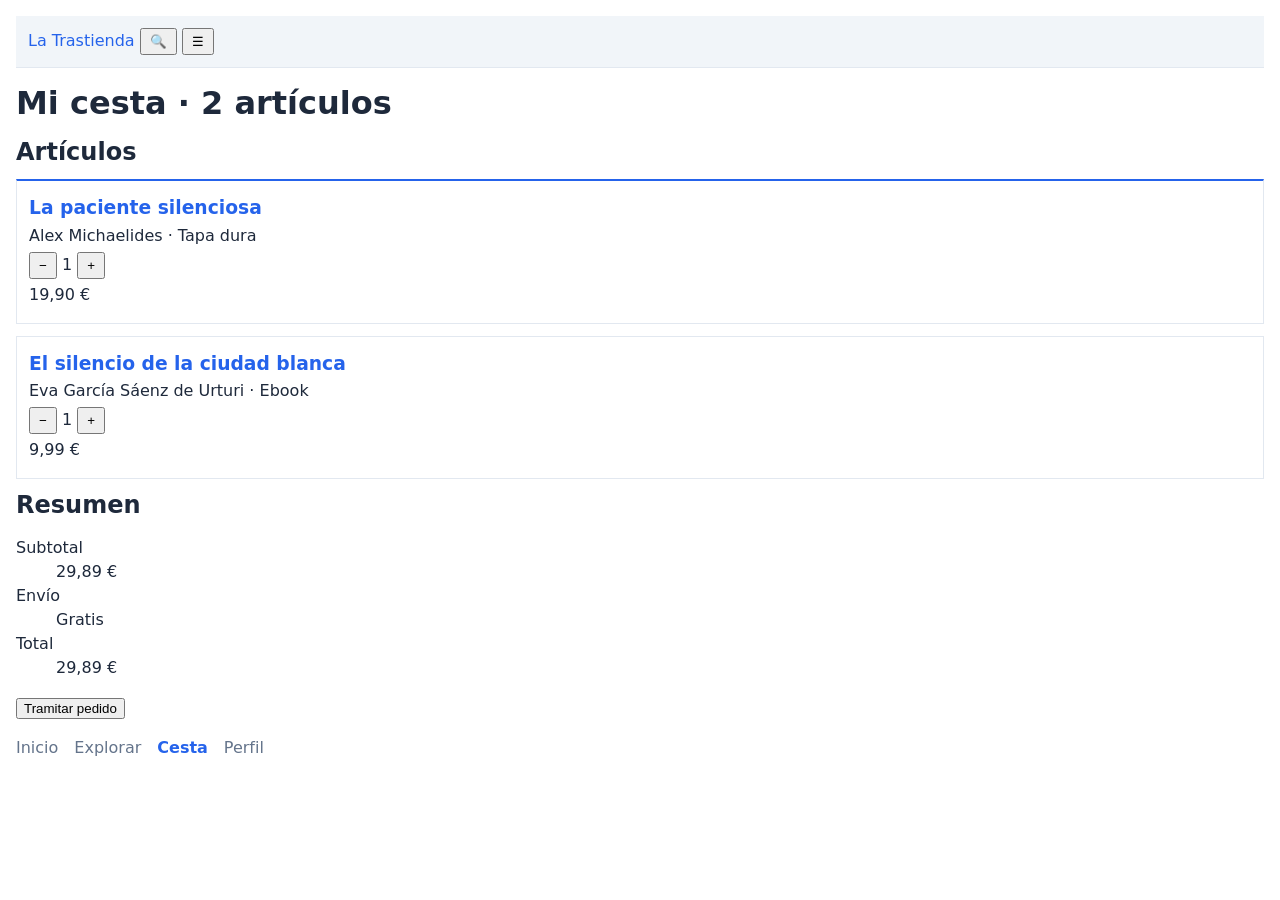
==== carrito.html @ 8470d0fb "Estructura HTML y selectores CSS - La Trastienda" ====
<!DOCTYPE html>
<html lang="es">
<head>
  <meta charset="UTF-8">
  <meta name="viewport" content="width=device-width, initial-scale=1.0">
  <title>Mi cesta - La Trastienda</title>
  <link rel="stylesheet" href="css/estilos.css">
</head>
<body>

  <header>
    <a href="index.html">La Trastienda</a>
    <button type="button" aria-label="Buscar">🔍</button>
    <button type="button" aria-label="Abrir menú">☰</button>
  </header>

  <main>
    <h1>Mi cesta · 2 artículos</h1>

    <section>
      <h2>Artículos</h2>

      <article class="card">
        <h3><a href="detalle.html">La paciente silenciosa</a></h3>
        <p>Alex Michaelides · Tapa dura</p>
        <div>
          <button type="button" aria-label="Quitar un ejemplar de La paciente silenciosa">−</button>
          <span>1</span>
          <button type="button" aria-label="Añadir un ejemplar de La paciente silenciosa">+</button>
        </div>
        <p>19,90 €</p>
      </article>

      <article class="card">
        <h3><a href="detalle.html">El silencio de la ciudad blanca</a></h3>
        <p>Eva García Sáenz de Urturi · Ebook</p>
        <div>
          <button type="button" aria-label="Quitar un ejemplar de El silencio de la ciudad blanca">−</button>
          <span>1</span>
          <button type="button" aria-label="Añadir un ejemplar de El silencio de la ciudad blanca">+</button>
        </div>
        <p>9,99 €</p>
      </article>
    </section>

    <section>
      <h2>Resumen</h2>
      <dl>
        <dt>Subtotal</dt>
        <dd>29,89 €</dd>
        <dt>Envío</dt>
        <dd>Gratis</dd>
        <dt>Total</dt>
        <dd>29,89 €</dd>
      </dl>
      <button type="button">Tramitar pedido</button>
    </section>
  </main>

  <nav aria-label="Secciones de la app">
    <ul>
      <li><a href="index.html">Inicio</a></li>
      <li><a href="explorar.html">Explorar</a></li>
      <li><a href="carrito.html" aria-current="page">Cesta</a></li>
      <li><a href="perfil.html">Perfil</a></li>
    </ul>
  </nav>

</body>
</html>
---- css/estilos.css ----
body {
  font-family: system-ui, sans-serif;
  color: #1e293b;
  line-height: 1.5;
  margin: 0;
  padding: 16px;
}

header {
  background-color: #f1f5f9;
  padding: 12px;
  border-bottom: 1px solid #e2e8f0;
}

a {
  color: #2563eb;
  text-decoration: none;
}

h1, h2, h3 {
  line-height: 1.2;
}

:where(h1, h2, h3) {
  margin-block: 0.5em;
}

/* Tarjetas */
.card {
  background-color: #ffffff;
  border: 1px solid #e2e8f0;
  padding: 12px;
  margin-bottom: 12px;
}

.card :is(h2, h3, p) {
  margin: 4px 0;
}

/* Primera tarjeta tras el título */
h2 + .card {
  border-top: 2px solid #2563eb;
}

/* Badges y selector de padre */
.badge {
  background-color: #dbeafe;
  color: #1e40af;
  padding: 2px 6px;
  font-size: 12px;
}

.badge:empty {
  display: none;
}

article:has(.badge:not(:empty)) {
  border-color: #2563eb;
}

/* Botones */
button[type="button"] {
  cursor: pointer;
}

button[aria-label] {
  padding: 4px 8px;
}

/* Barra inferior de navegación */
nav > ul {
  list-style: none;
  padding: 0;
  display: flex;
  gap: 16px;
}

nav a {
  color: #64748b;
}

nav a[aria-current="page"] {
  color: #2563eb;
  font-weight: 700;
}

nav a:not([aria-current="page"]) {
  color: #64748b;
}

nav a:hover {
  color: #1e293b;
}

nav a:focus-visible {
  outline: 2px solid #2563eb;
  outline-offset: 2px;
}
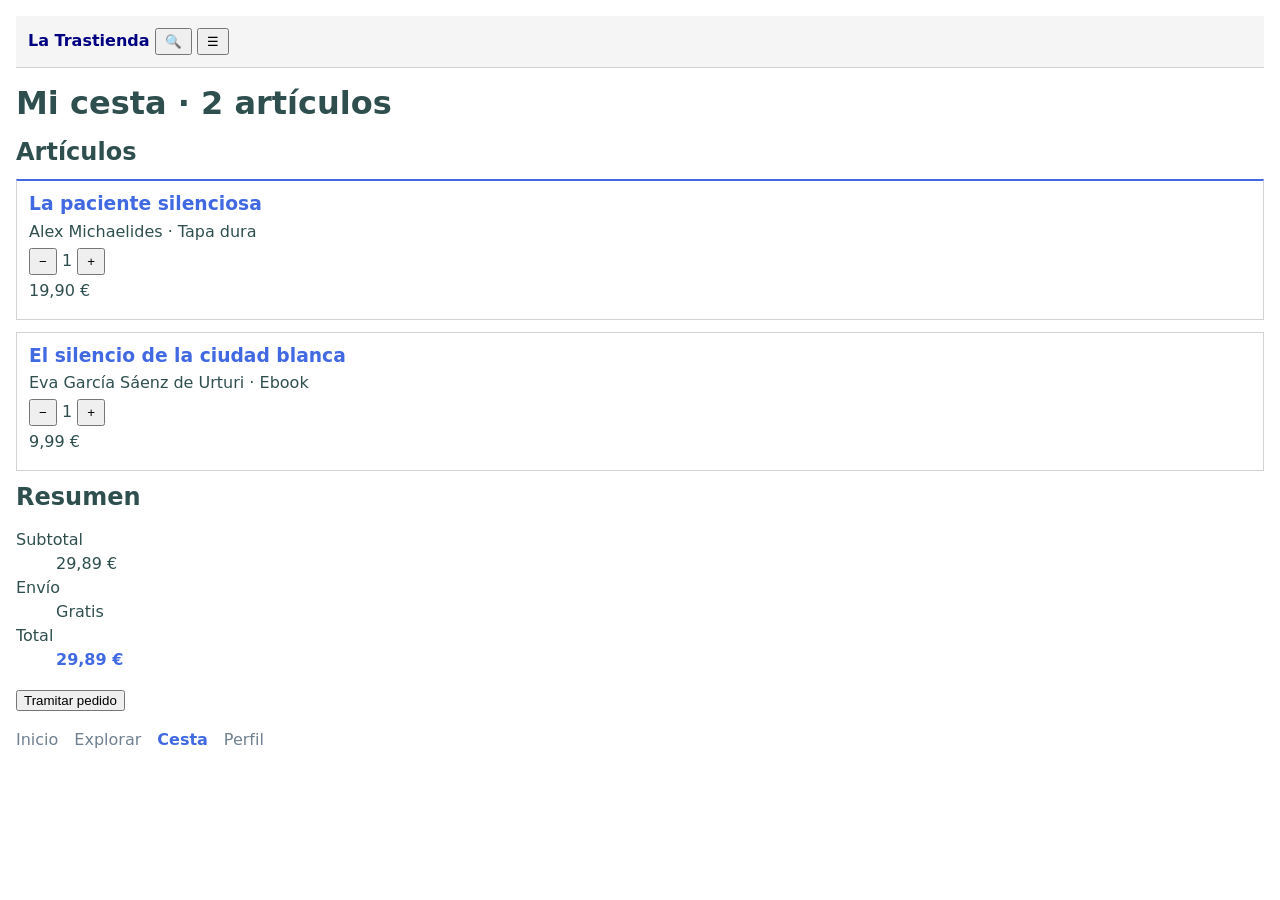
==== commit 9e5a6325: "Cascada, especificidad, herencia y capas @layer" ====
--- a/carrito.html
+++ b/carrito.html
@@ -51,7 +51,7 @@
         <dt>Envío</dt>
         <dd>Gratis</dd>
         <dt>Total</dt>
-        <dd>29,89 €</dd>
+        <dd class="text-primary">29,89 €</dd>
       </dl>
       <button type="button">Tramitar pedido</button>
     </section>
--- a/css/estilos.css
+++ b/css/estilos.css
@@ -1,98 +1,114 @@
-body {
-  font-family: system-ui, sans-serif;
-  color: #1e293b;
-  line-height: 1.5;
-  margin: 0;
-  padding: 16px;
+@layer base, components, utilities;
+
+@layer base {
+  body {
+    font-family: system-ui, sans-serif;
+    color: darkslategray;
+    line-height: 1.5;
+    margin: 0;
+    padding: 16px;
+  }
+
+  :where(h1, h2, h3) {
+    line-height: 1.2;
+    margin-block: 0.5em;
+  }
+
+  a {
+    color: royalblue;
+    text-decoration: none;
+  }
+
+  header {
+    background-color: whitesmoke;
+    color: navy;
+    padding: 12px;
+    border-bottom: 1px solid lightgray;
+  }
+
+  header a {
+    color: inherit;
+    font-weight: bold;
+  }
+
+  button[type="button"] {
+    cursor: pointer;
+  }
 }
 
-header {
-  background-color: #f1f5f9;
-  padding: 12px;
-  border-bottom: 1px solid #e2e8f0;
+@layer components {
+  .card {
+    background-color: white;
+    border: 1px solid lightgray;
+    padding: 12px;
+    margin-bottom: 12px;
+  }
+
+  .card h3 {
+    margin: initial;
+  }
+
+  .card :is(h2, p) {
+    margin: 4px 0;
+  }
+
+  h2 + .card {
+    border-top: 2px solid royalblue;
+  }
+
+  .badge {
+    background-color: lightblue;
+    color: darkblue;
+    padding: 2px 6px;
+    font-size: 12px;
+  }
+
+  .badge:empty {
+    display: none;
+  }
+
+  article:has(.badge:not(:empty)) {
+    border-color: royalblue;
+  }
+
+  button[aria-label] {
+    font: revert;
+    padding: 4px 8px;
+  }
+
+  nav > ul {
+    list-style: none;
+    padding: 0;
+    display: flex;
+    gap: 16px;
+  }
+
+  nav a {
+    color: slategray;
+  }
+
+  nav a:not([aria-current="page"]) {
+    color: slategray;
+  }
+
+  nav a[aria-current="page"] {
+    color: royalblue;
+    font-weight: 700;
+  }
+
+  nav a:hover {
+    color: darkslategray;
+  }
+
+  nav a:focus-visible {
+    outline: 2px solid royalblue;
+    outline-offset: 2px;
+  }
 }
 
-a {
-  color: #2563eb;
-  text-decoration: none;
+@layer utilities {
+  .text-primary {
+    color: royalblue;
+    font-weight: bold;
+  }
 }
-
-h1, h2, h3 {
-  line-height: 1.2;
-}
-
-:where(h1, h2, h3) {
-  margin-block: 0.5em;
-}
-
-/* Tarjetas */
-.card {
-  background-color: #ffffff;
-  border: 1px solid #e2e8f0;
-  padding: 12px;
-  margin-bottom: 12px;
-}
-
-.card :is(h2, h3, p) {
-  margin: 4px 0;
-}
-
-/* Primera tarjeta tras el título */
-h2 + .card {
-  border-top: 2px solid #2563eb;
-}
-
-/* Badges y selector de padre */
-.badge {
-  background-color: #dbeafe;
-  color: #1e40af;
-  padding: 2px 6px;
-  font-size: 12px;
-}
-
-.badge:empty {
-  display: none;
-}
-
-article:has(.badge:not(:empty)) {
-  border-color: #2563eb;
-}
-
-/* Botones */
-button[type="button"] {
-  cursor: pointer;
-}
-
-button[aria-label] {
-  padding: 4px 8px;
-}
-
-/* Barra inferior de navegación */
-nav > ul {
-  list-style: none;
-  padding: 0;
-  display: flex;
-  gap: 16px;
-}
-
-nav a {
-  color: #64748b;
-}
-
-nav a[aria-current="page"] {
-  color: #2563eb;
-  font-weight: 700;
-}
-
-nav a:not([aria-current="page"]) {
-  color: #64748b;
-}
-
-nav a:hover {
-  color: #1e293b;
-}
-
-nav a:focus-visible {
-  outline: 2px solid #2563eb;
-  outline-offset: 2px;
-}
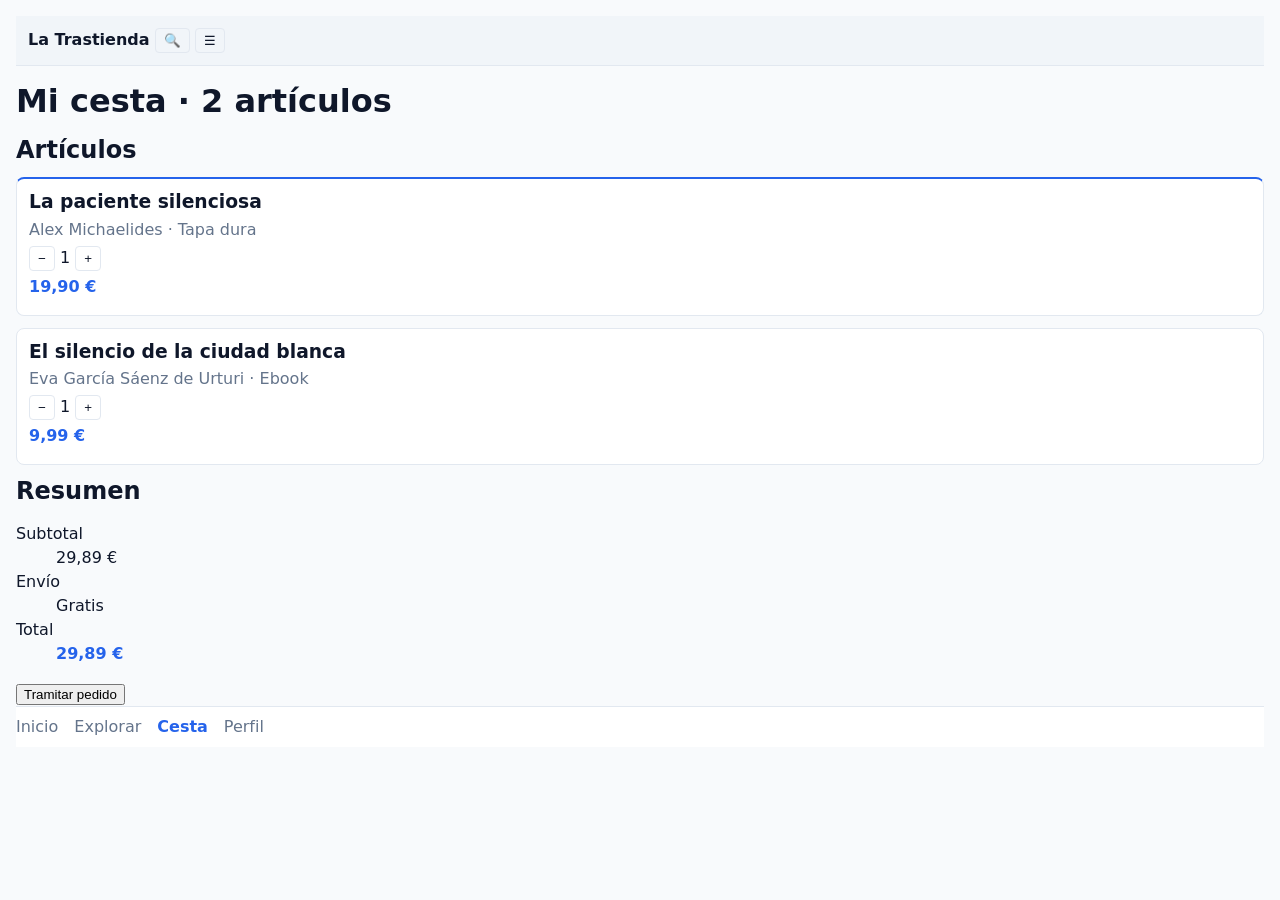
==== commit 5a30cb4b: "Variables CSS, color oklch y anidamiento nativo" ====
--- a/carrito.html
+++ b/carrito.html
@@ -21,25 +21,25 @@
       <h2>Artículos</h2>
 
       <article class="card">
-        <h3><a href="detalle.html">La paciente silenciosa</a></h3>
-        <p>Alex Michaelides · Tapa dura</p>
+        <h3 class="card-title"><a href="detalle.html">La paciente silenciosa</a></h3>
+        <p class="card-author">Alex Michaelides · Tapa dura</p>
         <div>
           <button type="button" aria-label="Quitar un ejemplar de La paciente silenciosa">−</button>
           <span>1</span>
           <button type="button" aria-label="Añadir un ejemplar de La paciente silenciosa">+</button>
         </div>
-        <p>19,90 €</p>
+        <p class="card-price">19,90 €</p>
       </article>
 
       <article class="card">
-        <h3><a href="detalle.html">El silencio de la ciudad blanca</a></h3>
-        <p>Eva García Sáenz de Urturi · Ebook</p>
+        <h3 class="card-title"><a href="detalle.html">El silencio de la ciudad blanca</a></h3>
+        <p class="card-author">Eva García Sáenz de Urturi · Ebook</p>
         <div>
           <button type="button" aria-label="Quitar un ejemplar de El silencio de la ciudad blanca">−</button>
           <span>1</span>
           <button type="button" aria-label="Añadir un ejemplar de El silencio de la ciudad blanca">+</button>
         </div>
-        <p>9,99 €</p>
+        <p class="card-price">9,99 €</p>
       </article>
     </section>
 
--- a/css/estilos.css
+++ b/css/estilos.css
@@ -1,9 +1,48 @@
+:root {
+  /* Primario */
+  --color-primary-50: #eff6ff;
+  --color-primary-100: #dbeafe;
+  --color-primary-200: #bfdbfe;
+  --color-primary-300: #93c5fd;
+  --color-primary-400: #60a5fa;
+  --color-primary-500: #2563eb;
+  --color-primary-600: #1d4ed8;
+  --color-primary-700: #1d40af;
+  --color-primary-800: #1e3a8a;
+  --color-primary-900: #172554;
+
+  /* Neutros */
+  --color-neutral-50: #f8fafc;
+  --color-neutral-100: #f1f5f9;
+  --color-neutral-200: #e2e8f0;
+  --color-neutral-300: #cbd5e1;
+  --color-neutral-400: #94a3b8;
+  --color-neutral-500: #64748b;
+  --color-neutral-600: #475569;
+  --color-neutral-700: #334155;
+  --color-neutral-800: #1e293b;
+  --color-neutral-900: #0f172a;
+
+  /* Semánticas */
+  --bg-page: var(--color-neutral-50);
+  --bg-card: white;
+  --text-main: var(--color-neutral-900);
+  --text-muted: var(--color-neutral-500);
+  --border-subtle: var(--color-neutral-200);
+  --brand: var(--color-primary-500);
+  --brand-hover: var(--color-primary-600);
+
+  /* Color moderno en OKLCH */
+  --color-accent-oklch: oklch(0.55 0.22 260);
+}
+
 @layer base, components, utilities;
 
 @layer base {
   body {
     font-family: system-ui, sans-serif;
-    color: darkslategray;
+    background-color: var(--bg-page);
+    color: var(--text-main);
     line-height: 1.5;
     margin: 0;
     padding: 16px;
@@ -15,20 +54,20 @@
   }
 
   a {
-    color: royalblue;
+    color: var(--brand);
     text-decoration: none;
   }
 
   header {
-    background-color: whitesmoke;
-    color: navy;
+    background-color: var(--color-neutral-100);
+    color: var(--text-main);
     padding: 12px;
-    border-bottom: 1px solid lightgray;
-  }
-
-  header a {
-    color: inherit;
-    font-weight: bold;
+    border-bottom: 1px solid var(--border-subtle);
+
+    a {
+      color: inherit;
+      font-weight: bold;
+    }
   }
 
   button[type="button"] {
@@ -37,78 +76,125 @@
 }
 
 @layer components {
-  .card {
-    background-color: white;
-    border: 1px solid lightgray;
+  article.card {
+    background-color: var(--bg-card);
+    border: 1px solid var(--border-subtle);
+    border-radius: 8px;
     padding: 12px;
     margin-bottom: 12px;
-  }
-
-  .card h3 {
-    margin: initial;
-  }
-
-  .card :is(h2, p) {
-    margin: 4px 0;
+
+    &:hover {
+      border-color: var(--brand);
+    }
+
+    .card-title {
+      margin: initial;
+      color: var(--text-main);
+
+      a {
+        color: inherit;
+      }
+    }
+
+    .card-author {
+      margin: 4px 0;
+      color: var(--text-muted);
+    }
+
+    .card-price {
+      margin: 4px 0;
+      font-weight: 700;
+      color: var(--brand);
+    }
+
+    button:not([aria-label]) {
+      background-color: var(--brand);
+      color: white;
+      border: none;
+      border-radius: 6px;
+      padding: 6px 12px;
+      margin-top: 6px;
+
+      &:hover {
+        background-color: var(--brand-hover);
+      }
+    }
   }
 
   h2 + .card {
-    border-top: 2px solid royalblue;
+    border-top: 2px solid var(--brand);
   }
 
   .badge {
-    background-color: lightblue;
-    color: darkblue;
-    padding: 2px 6px;
+    --badge-bg: var(--color-primary-100);
+    --badge-color: var(--color-primary-700);
+    background-color: var(--badge-bg);
+    color: var(--badge-color);
+    padding: 2px 8px;
+    border-radius: 4px;
     font-size: 12px;
-  }
-
-  .badge:empty {
-    display: none;
+    font-weight: 600;
+
+    &:empty {
+      display: none;
+    }
+  }
+
+  .badge--novedad {
+    --badge-bg: var(--color-accent-oklch);
+    --badge-color: white;
   }
 
   article:has(.badge:not(:empty)) {
-    border-color: royalblue;
+    border-color: var(--color-accent-oklch);
   }
 
   button[aria-label] {
     font: revert;
     padding: 4px 8px;
-  }
-
-  nav > ul {
-    list-style: none;
-    padding: 0;
-    display: flex;
-    gap: 16px;
-  }
-
-  nav a {
-    color: slategray;
-  }
-
-  nav a:not([aria-current="page"]) {
-    color: slategray;
-  }
-
-  nav a[aria-current="page"] {
-    color: royalblue;
-    font-weight: 700;
-  }
-
-  nav a:hover {
-    color: darkslategray;
-  }
-
-  nav a:focus-visible {
-    outline: 2px solid royalblue;
-    outline-offset: 2px;
+    background-color: transparent;
+    color: var(--text-main);
+    border: 1px solid var(--border-subtle);
+    border-radius: 4px;
+  }
+
+  nav {
+    background-color: var(--bg-card);
+    border-top: 1px solid var(--border-subtle);
+    padding: 8px 0;
+
+    > ul {
+      list-style: none;
+      padding: 0;
+      margin: 0;
+      display: flex;
+      gap: 16px;
+    }
+
+    a {
+      color: var(--text-muted);
+      text-decoration: none;
+
+      &[aria-current="page"] {
+        color: var(--brand);
+        font-weight: 700;
+      }
+
+      &:hover {
+        color: var(--text-main);
+      }
+
+      &:focus-visible {
+        outline: 2px solid var(--brand);
+        outline-offset: 2px;
+      }
+    }
   }
 }
 
 @layer utilities {
   .text-primary {
-    color: royalblue;
+    color: var(--brand);
     font-weight: bold;
   }
 }
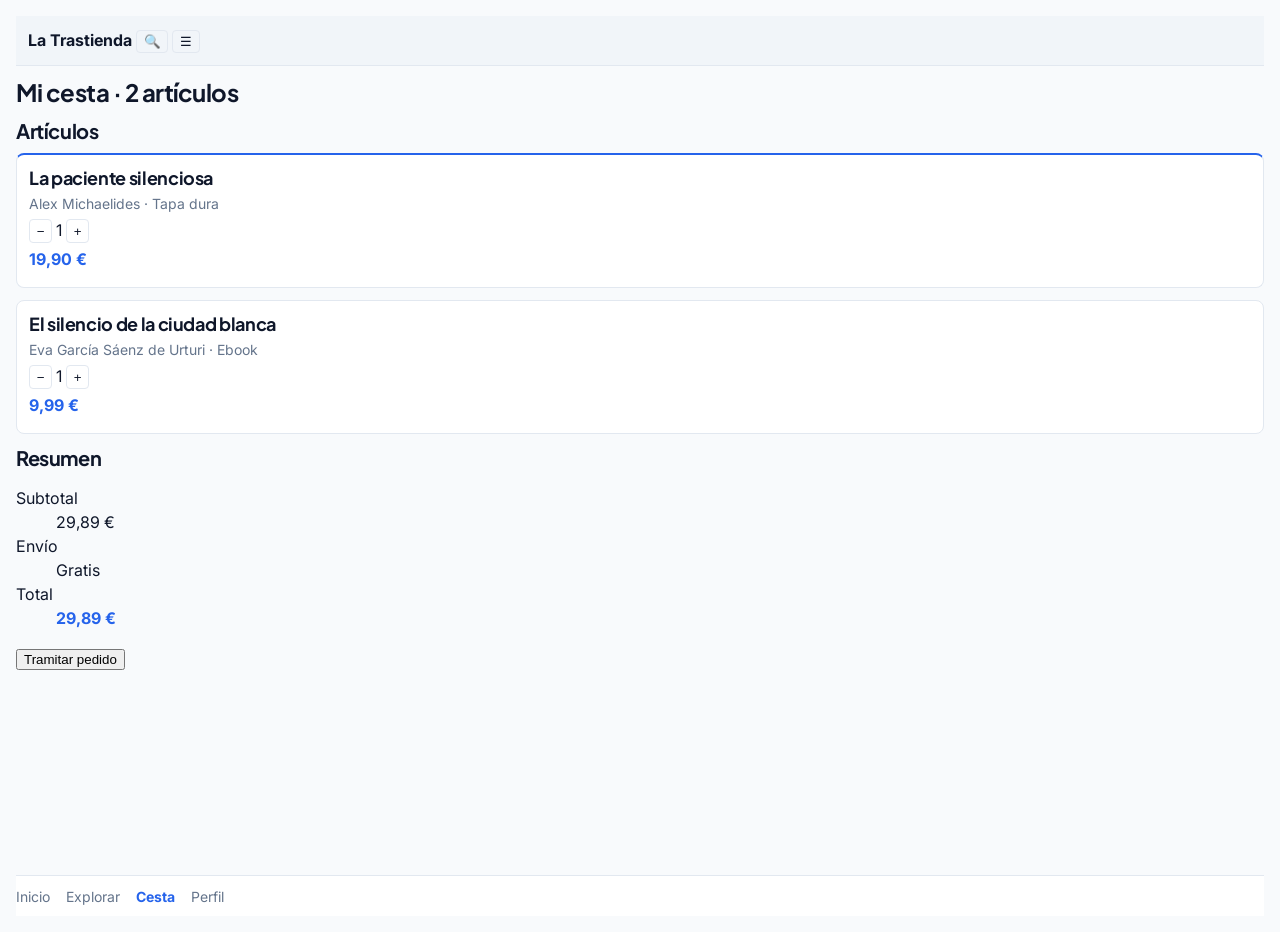
==== commit 1bc1a5ac: "Tipografía Google Fonts, unidades rem/em/ch/dvh y escala de texto" ====
--- a/carrito.html
+++ b/carrito.html
@@ -4,6 +4,9 @@
   <meta charset="UTF-8">
   <meta name="viewport" content="width=device-width, initial-scale=1.0">
   <title>Mi cesta - La Trastienda</title>
+  <link rel="preconnect" href="https://fonts.googleapis.com">
+  <link rel="preconnect" href="https://fonts.gstatic.com" crossorigin>
+  <link href="https://fonts.googleapis.com/css2?family=Inter:wght@400;600;700&family=Plus+Jakarta+Sans:wght@600;700&display=swap" rel="stylesheet">
   <link rel="stylesheet" href="css/estilos.css">
 </head>
 <body>
--- a/css/estilos.css
+++ b/css/estilos.css
@@ -34,23 +34,62 @@
 
   /* Color moderno en OKLCH */
   --color-accent-oklch: oklch(0.55 0.22 260);
+
+  /* Tipografía */
+  --font-body: 'Inter', system-ui, sans-serif;
+  --font-display: 'Plus Jakarta Sans', system-ui, sans-serif;
+  --text-xs: 0.75rem;
+  --text-sm: 0.875rem;
+  --text-base: 1rem;
+  --text-lg: 1.125rem;
+  --text-xl: 1.25rem;
+  --text-2xl: 1.5rem;
+  --text-3xl: 1.875rem;
 }
 
 @layer base, components, utilities;
 
 @layer base {
   body {
-    font-family: system-ui, sans-serif;
+    font-family: var(--font-body);
+    font-size: var(--text-base);
+    font-weight: 400;
+    line-height: 1.5;
     background-color: var(--bg-page);
     color: var(--text-main);
-    line-height: 1.5;
+    min-height: 100dvh;
+    display: flex;
+    flex-direction: column;
     margin: 0;
-    padding: 16px;
+    padding: 1rem;
+  }
+
+  main {
+    flex: 1;
   }
 
   :where(h1, h2, h3) {
+    font-family: var(--font-display);
     line-height: 1.2;
+    letter-spacing: -0.02em;
+    text-wrap: balance;
     margin-block: 0.5em;
+  }
+
+  h1 {
+    font-size: var(--text-2xl);
+  }
+
+  h2 {
+    font-size: var(--text-xl);
+  }
+
+  h3 {
+    font-size: var(--text-lg);
+  }
+
+  p {
+    max-width: 65ch;
   }
 
   a {
@@ -61,7 +100,7 @@
   header {
     background-color: var(--color-neutral-100);
     color: var(--text-main);
-    padding: 12px;
+    padding: 0.75rem;
     border-bottom: 1px solid var(--border-subtle);
 
     a {
@@ -79,9 +118,9 @@
   article.card {
     background-color: var(--bg-card);
     border: 1px solid var(--border-subtle);
-    border-radius: 8px;
-    padding: 12px;
-    margin-bottom: 12px;
+    border-radius: 0.5rem;
+    padding: 0.75rem;
+    margin-bottom: 0.75rem;
 
     &:hover {
       border-color: var(--brand);
@@ -97,12 +136,13 @@
     }
 
     .card-author {
-      margin: 4px 0;
+      margin: 0.25rem 0;
+      font-size: var(--text-sm);
       color: var(--text-muted);
     }
 
     .card-price {
-      margin: 4px 0;
+      margin: 0.25rem 0;
       font-weight: 700;
       color: var(--brand);
     }
@@ -111,9 +151,10 @@
       background-color: var(--brand);
       color: white;
       border: none;
-      border-radius: 6px;
-      padding: 6px 12px;
-      margin-top: 6px;
+      border-radius: 0.375rem;
+      font-size: var(--text-sm);
+      padding: 0.5em 1em;
+      margin-top: 0.375rem;
 
       &:hover {
         background-color: var(--brand-hover);
@@ -130,9 +171,9 @@
     --badge-color: var(--color-primary-700);
     background-color: var(--badge-bg);
     color: var(--badge-color);
-    padding: 2px 8px;
-    border-radius: 4px;
-    font-size: 12px;
+    padding: 0.15em 0.5em;
+    border-radius: 0.25rem;
+    font-size: var(--text-xs);
     font-weight: 600;
 
     &:empty {
@@ -151,27 +192,28 @@
 
   button[aria-label] {
     font: revert;
-    padding: 4px 8px;
+    padding: 0.25em 0.5em;
     background-color: transparent;
     color: var(--text-main);
     border: 1px solid var(--border-subtle);
-    border-radius: 4px;
+    border-radius: 0.25rem;
   }
 
   nav {
     background-color: var(--bg-card);
     border-top: 1px solid var(--border-subtle);
-    padding: 8px 0;
+    padding: 0.5rem 0;
 
     > ul {
       list-style: none;
       padding: 0;
       margin: 0;
       display: flex;
-      gap: 16px;
+      gap: 1rem;
     }
 
     a {
+      font-size: var(--text-sm);
       color: var(--text-muted);
       text-decoration: none;
 
